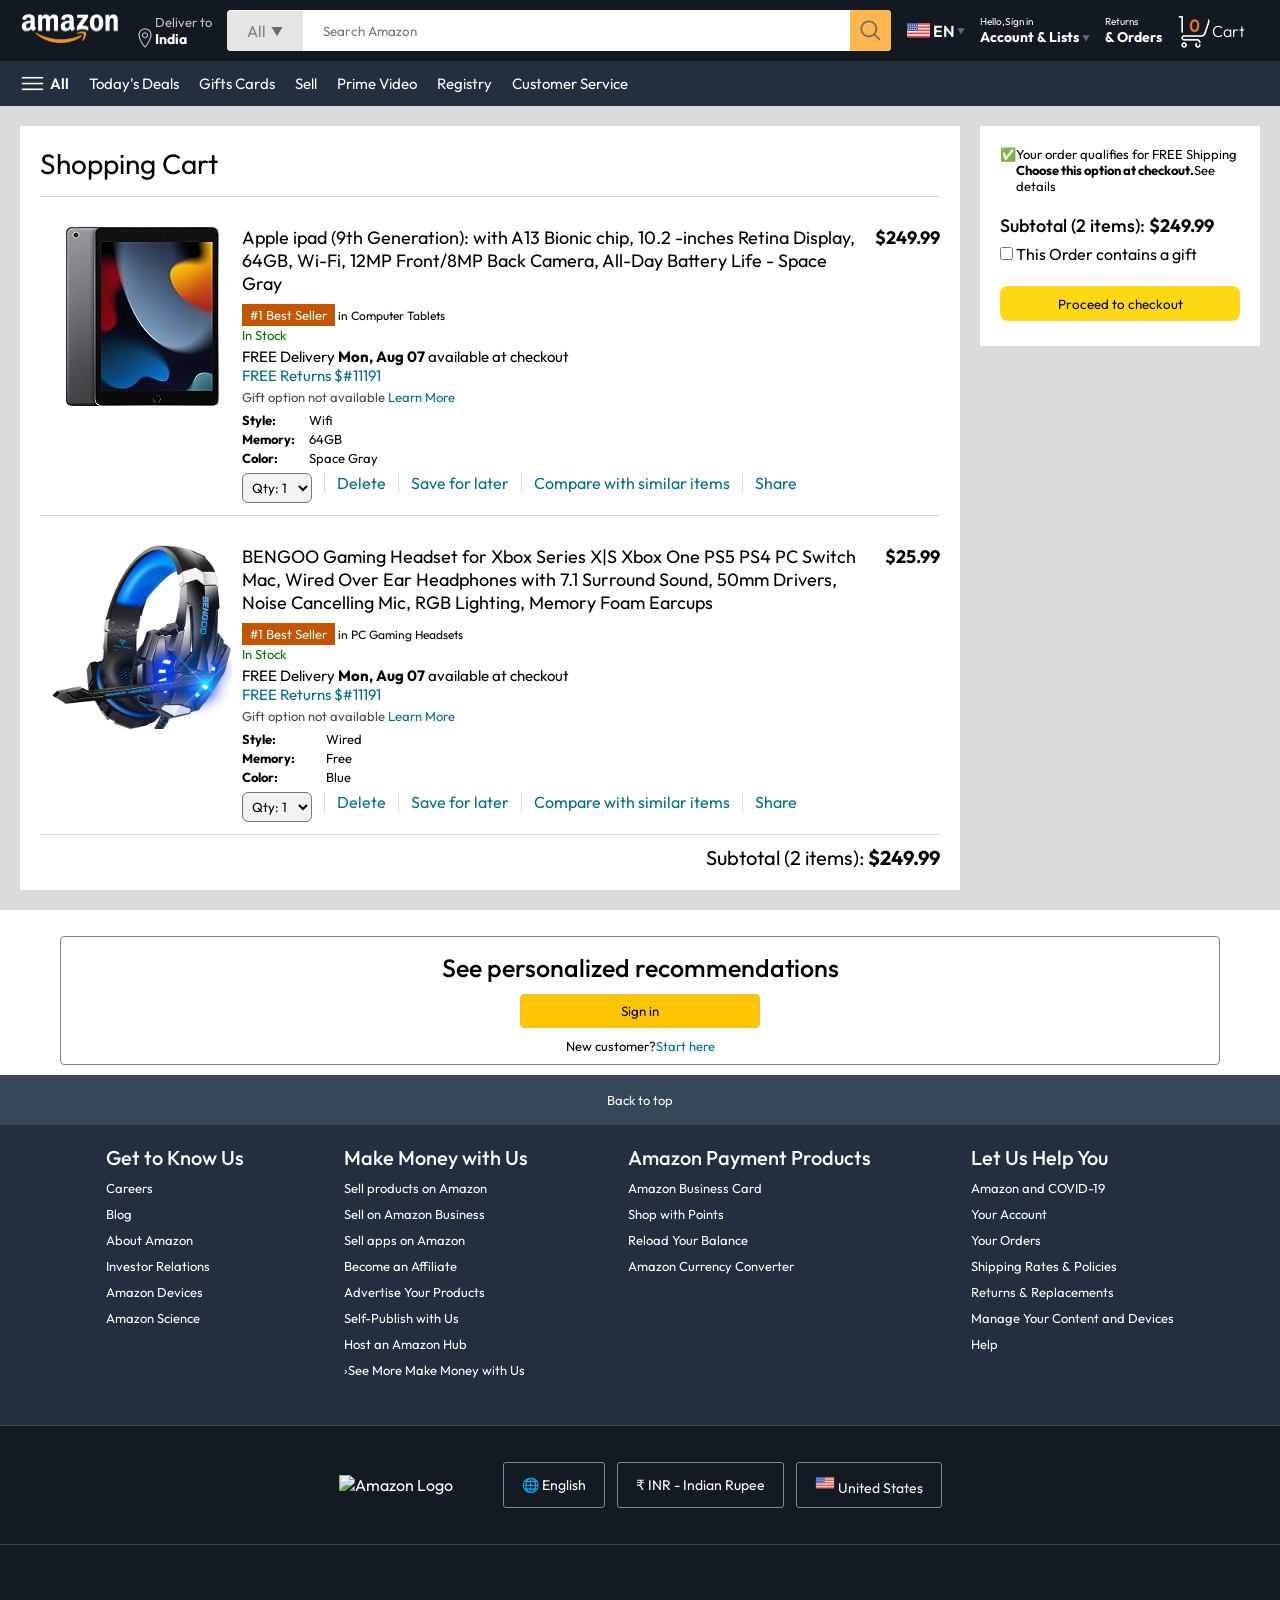
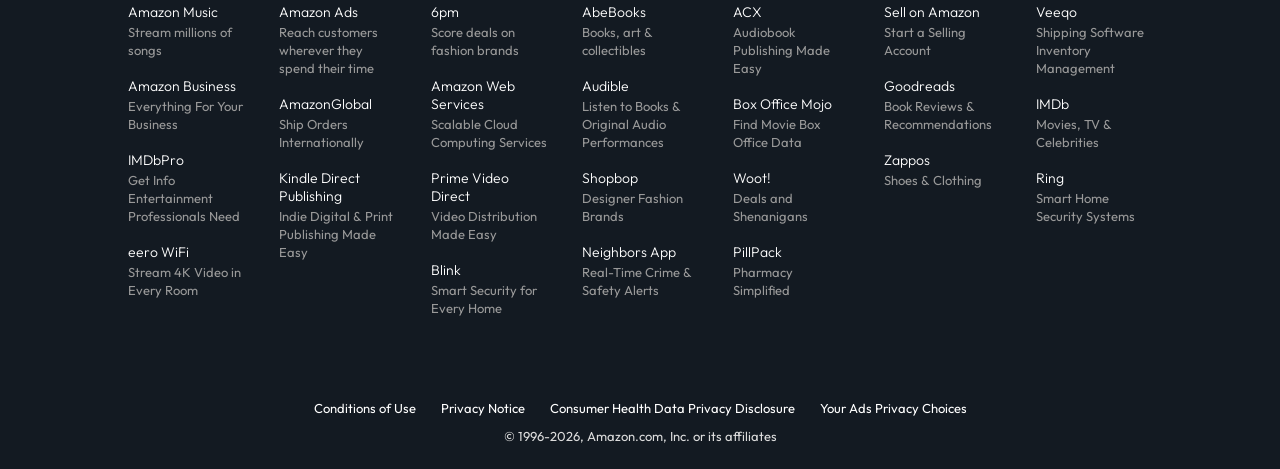
==== cart.html @ ab1f2571 "cart page added" ====
<!DOCTYPE html>
<html lang="en">

<head>
    <meta charset="UTF-8">
    <meta name="viewport" content="width=device-width, initial-scale=1.0">
    <title>Cart Page</title>
    <link rel="stylesheet" href="style.css">
    <link rel="stylesheet" href="cart.css">
</head>

<body>
    <nav>
        <a href="\"><img src="Images/amazon_logo.png" width="100" height="" alt=""></a>

        <div class="nav-country"><img src="Images/location_icon.png" width="20" alt="location">
            <div>
                <p>Deliver to</p>
                <h1>India</h1>
            </div>
        </div>
        <div class="nav-search">
            <div class="nav-search-category">
                <p>All</p>
                <img src="Images/dropdown_icon.png" height="12px" alt="">
            </div>
            <input type="text" class="nav-search-input" placeholder="Search Amazon">
            <img src="Images/search_icon.png" alt="search-icon" class="nav-search-icon">
        </div>
        <div class="nav-language">
            <img src="Images/us_flag.png" width="25px" alt="">
            <p>EN</p>
            <img src="Images/dropdown_icon.png" width="8px" alt="">
        </div>
        <div class="nav-text">
            <p>Hello,Sign in</p>
            <h1>Account & Lists <img src="Images/dropdown_icon.png" width="8px" alt=""></h1>
        </div>
        <div class="nav-text">
            <p>Returns</p>
            <h1>& Orders</h1>
        </div>
        <a href="" class="nav-cart">
            <img src="Images/cart_icon.png" width="35px" alt="">
            <h4>Cart</h4>
        </a>

    </nav>

    <div class="nav-bottom">
        <div>
            <img src="Images/menu_icon.png" width="25px" alt="">
            <p>All</p>
        </div>

        <p>Today's Deals</p>
        <p>Gifts Cards</p>
        <p>Sell</p>
        <p>Prime Video</p>
        <p>Registry</p>
        <p>Customer Service</p>
    </div>

    <div class="cart">
        <div class="page-left">
            <h1>Shopping Cart</h1>
            <hr>
            <div class="product-cart-list">
                <img src="Images/ipad_img.jpg" width="180px" alt="">
                <div>
                    <div class="product-cart-titleprice">
                        <p>Apple ipad (9th Generation): with A13 Bionic chip, 10.2 -inches Retina Display, 64GB, Wi-Fi,
                            12MP Front/8MP Back Camera, All-Day Battery Life - Space Gray</p>
                        <p><b>$249.99</b></p>
                    </div>
                    <p class="product-bestseller">
                        <span>#1 Best Seller</span> in Computer Tablets
                    </p>
                    <p class="cart-stock">In Stock</p>
                    <p class="cart-delivery">FREE Delivery <b>Mon, Aug 07 </b>available at checkout</p>
                    <p class="cart-return">FREE Returns $#11191</p>
                    <p class="cart-gift">Gift option not available <span>Learn More</span></p>
                    <div class="cart-specs">
                        <p><b>Style:</b></p>
                        <p>Wifi</p>
                        <p><b>Memory:</b></p>
                        <p>64GB</p>
                        <p><b>Color:</b></p>
                        <p>Space Gray</p>
                    </div>

                    <div class="cart-list-action">
                        <select>
                            <option value="1">Qty: 1</option>
                            <option value="2">Qty: 2</option>
                            <option value="3">Qty: 3</option>
                            <option value="4">Qty: 4</option>
                            <option value="5">Qty: 5</option>
                        </select>
                        <hr>
                        <p class="action-btn">
                            Delete
                        </p>
                        <hr>
                        <p class="action-btn">
                            Save for later
                        </p>
                        <hr>
                        <p class="action-btn">
                            Compare with similar items
                        </p>
                        <hr>
                        <p class="action-btn">
                            Share
                        </p>

                    </div>
                </div>
            </div>

            <hr>

            <div class="product-cart-list">
                <img src="Images/product_img.jpg" width="180px" alt="">
                <div>
                    <div class="product-cart-titleprice">
                        <p>BENGOO Gaming Headset for Xbox Series X|S Xbox One PS5 PS4 PC Switch Mac, Wired Over Ear
                            Headphones with 7.1 Surround Sound, 50mm Drivers, Noise Cancelling Mic, RGB Lighting, Memory
                            Foam Earcups</p>
                        <p><b>$25.99</b></p>
                    </div>
                    <p class="product-bestseller">
                        <span>#1 Best Seller</span> in PC Gaming Headsets
                    </p>
                    <p class="cart-stock">In Stock</p>
                    <p class="cart-delivery">FREE Delivery <b>Mon, Aug 07 </b>available at checkout</p>
                    <p class="cart-return">FREE Returns $#11191</p>
                    <p class="cart-gift">Gift option not available <span>Learn More</span></p>
                    <div class="cart-specs">
                        <p><b>Style:</b></p>
                        <p>Wired</p>
                        <p><b>Memory:</b></p>
                        <p>Free</p>
                        <p><b>Color:</b></p>
                        <p>Blue</p>
                    </div>

                    <div class="cart-list-action">
                        <select>
                            <option value="1">Qty: 1</option>
                            <option value="2">Qty: 2</option>
                            <option value="3">Qty: 3</option>
                            <option value="4">Qty: 4</option>
                            <option value="5">Qty: 5</option>
                        </select>
                        <hr>
                        <p class="action-btn">
                            Delete
                        </p>
                        <hr>
                        <p class="action-btn">
                            Save for later
                        </p>
                        <hr>
                        <p class="action-btn">
                            Compare with similar items
                        </p>
                        <hr>
                        <p class="action-btn">
                            Share
                        </p>

                    </div>
                </div>
            </div>
            <hr>
            <div class="cart-list-subtotal">
                Subtotal (2 items): <b>$249.99</b>
            </div>

        </div>
        <div class="page-right">
            <div class="cart-free-delivery">
                <p>&#x2705</p>
                <p>Your order qualifies for FREE Shipping <b>Choose this option at checkout.</b>See details</p>
            </div>
            <p class="cart-subtotal"> Subtotal (2 items): <b>$249.99</b></p>
            <p class="cart-right-gift">
                <input type="checkbox"> This Order contains a gift
            </p>
            <button>Proceed to checkout</button>
        </div>
    </div>

    <div class="rhf-frame">
        <div class="rhf-container">
            <div class="rhf-border">
                <div class="rhf-solver">
                    <div class="action">
                        <p style="font-weight: 500;font-size: 25px;">See personalized recommendations</p>
                        <button>Sign in</button>
                        <p class="link">New customer?<span>Start here</span></p>
                    </div>
                </div>
            </div>
        </div>
    </div>


    <div class="txt-top">
        <p>Back to top</p>
    </div>

    <div class="text-row-container">
        <div class="text-row">
            <h4>Get to Know Us</h4>
            <a href="#">Careers</a>
            <a href="#">Blog</a>
            <a href="#">About Amazon</a>
            <a href="#">Investor Relations</a>
            <a href="#">Amazon Devices</a>
            <a href="#">Amazon Science</a>
        </div>

        <div class="text-row">
            <h4>Make Money with Us</h4>
            <a href="#">Sell products on Amazon</a>
            <a href="#">Sell on Amazon Business</a>
            <a href="#">Sell apps on Amazon</a>
            <a href="#">Become an Affiliate</a>
            <a href="#">Advertise Your Products</a>
            <a href="#">Self-Publish with Us</a>
            <a href="#">Host an Amazon Hub</a>
            <a href="#">›See More Make Money with Us</a>
        </div>

        <div class="text-row">
            <h4>Amazon Payment Products</h4>
            <a href="#">Amazon Business Card</a>
            <a href="#">Shop with Points</a>
            <a href="#">Reload Your Balance</a>
            <a href="#">Amazon Currency Converter</a>

        </div>

        <div class="text-row">
            <h4>Let Us Help You</h4>
            <a href="#">Amazon and COVID-19</a>
            <a href="#">Your Account</a>
            <a href="#">Your Orders</a>
            <a href="#">Shipping Rates & Policies</a>
            <a href="#">Returns & Replacements</a>
            <a href="#">Manage Your Content and Devices</a>
            <a href="#">Help</a>
        </div>
    </div>


    <footer class="footer">

        <!-- Top Section -->
        <div class="footer-top">

            <div class="footer-logo">
                <img src="images/amazon_logo.png" alt="Amazon Logo">
            </div>

            <div class="footer-options">
                <button>🌐 English</button>
                <button>₹ INR - Indian Rupee</button>
                <button> <img src="Images/us_flag.png" width="20px" alt="">
                    <span>United States</span></button>
            </div>

        </div>
        <div class="footer-links">

            <div class="column">
                <h4>Amazon Music</h4>
                <p>Stream millions of songs</p>

                <h4>Amazon Business</h4>
                <p>Everything For Your Business</p>

                <h4>IMDbPro</h4>
                <p>Get Info Entertainment Professionals Need</p>

                <h4>eero WiFi</h4>
                <p>Stream 4K Video in Every Room</p>
            </div>

            <div class="column">
                <h4>Amazon Ads</h4>
                <p>Reach customers wherever they spend their time</p>

                <h4>AmazonGlobal</h4>
                <p>Ship Orders Internationally</p>

                <h4>Kindle Direct Publishing</h4>
                <p>Indie Digital & Print Publishing Made Easy</p>
            </div>

            <div class="column">
                <h4>6pm</h4>
                <p>Score deals on fashion brands</p>

                <h4>Amazon Web Services</h4>
                <p>Scalable Cloud Computing Services</p>

                <h4>Prime Video Direct</h4>
                <p>Video Distribution Made Easy</p>

                <h4>Blink</h4>
                <p>Smart Security for Every Home</p>
            </div>

            <div class="column">
                <h4>AbeBooks</h4>
                <p>Books, art & collectibles</p>

                <h4>Audible</h4>
                <p>Listen to Books & Original Audio Performances</p>

                <h4>Shopbop</h4>
                <p>Designer Fashion Brands</p>

                <h4>Neighbors App</h4>
                <p>Real-Time Crime & Safety Alerts</p>
            </div>

            <div class="column">
                <h4>ACX</h4>
                <p>Audiobook Publishing Made Easy</p>

                <h4>Box Office Mojo</h4>
                <p>Find Movie Box Office Data</p>

                <h4>Woot!</h4>
                <p>Deals and Shenanigans</p>

                <h4>PillPack</h4>
                <p>Pharmacy Simplified</p>
            </div>

            <div class="column">
                <h4>Sell on Amazon</h4>
                <p>Start a Selling Account</p>

                <h4>Goodreads</h4>
                <p>Book Reviews & Recommendations</p>

                <h4>Zappos</h4>
                <p>Shoes & Clothing</p>
            </div>

            <div class="column">
                <h4>Veeqo</h4>
                <p>Shipping Software Inventory Management</p>

                <h4>IMDb</h4>
                <p>Movies, TV & Celebrities</p>

                <h4>Ring</h4>
                <p>Smart Home Security Systems</p>
            </div>

        </div>

        <!-- Bottom Section -->

        <div class="footer-bottom">

            <div class="footer-links-bottom">
                <a href="#">Conditions of Use</a>
                <a href="#">Privacy Notice</a>
                <a href="#">Consumer Health Data Privacy Disclosure</a>
                <a href="#">Your Ads Privacy Choices</a>
            </div>

            <p>© 1996-2026, Amazon.com, Inc. or its affiliates</p>

        </div>

    </footer>




</body>

</html>
---- style.css ----
@import url('https://fonts.googleapis.com/css2?family=Baloo+2:wght@400..800&family=Outfit:wght@100..900&family=Roboto+Condensed:ital,wght@0,100..900;1,100..900&display=swap');

*{
    margin: 0;
    padding: 0;
    box-sizing: border-box;
    font-family: outfit, sans-serif;
}
body{
    background-color: #dadada;
}
a{
    text-decoration: none;
    color: inherit;
}
nav{
    display: flex;
    align-items: center;
    justify-content: space-between;
    background:#131921;
    padding: 10px 20px;
    color: #fff;
}
nav a:hover{
    border:1px solid #fff;
    padding:1px;
    cursor: pointer;
}
.nav-country{
    display: flex;
    align-items: end;
    margin-left: 15px;
    font-size: 13px;
    color: #c4c4c4;
    &:hover{
        border: 1px solid #fff;
        border-radius:1px;
        cursor: pointer;
    }
}

.nav-country h1{
    color: #fff;
    font-size: 14px;
}
.nav-search{
    flex: 1;
    display: flex;
    align-items: center;
    background: #fff;
    color: grey;
    max-width: 1000px;
    border-radius: 4px;
    margin-left: 15px;
}
.nav-search-category{
    display: flex;
    align-items:center;
    /* justify-content: space-between; */
    padding: 10px 20px;
    gap: 5px;
    background: #e5e5e5;
    border-radius: 4px 0 0 4px;
    cursor:pointer;
}
.nav-search-input{
    border: none;
    outline: none;
    padding-left: 20px;
    flex: 1;

}
.nav-search-icon{
    max-width: 41px;
    padding: 8px;
    background: #ffb64f;
    border-radius: 0 4px 4px 0; /* right rounded */
    cursor: pointer;
}
.nav-language{
    display: flex;
    align-items: center;
    gap: 2px;
    font-weight: 600;
    margin-left: 15px;
      &:hover{
        border: 1px solid #fff;
        border-radius:1px;
        cursor: pointer;
    }

}
.nav-text{
    margin-left: 15px;
      &:hover{
        border: 1px solid #fff;
        border-radius:1px;
        cursor: pointer;
    }
}
.nav-text p{
    font-size: 10px;
}
.nav-text h1{
    font-size: 14px;
}
.nav-cart{
    display: flex;
    align-items: center;
    margin: 0 15px;
}
.nav-bottom{
    display: flex;
    align-items: center;
    gap: 20px;
    padding: 10px 20px;
    background: #232f3e;
    color: white;
    font-size: 15px;
    
}
.nav-bottom div{
    display: flex;
    align-items: center;
    gap: 5px;
    font-weight: 600;
      &:hover{
        border: 1px solid #fff;
        border-radius:1px;
        cursor: pointer;
    }
}
.nav-bottom h4{
    margin-left: 800px;
      &:hover{
        border: 1px solid #fff;
        border-radius:1px;
        cursor: pointer;
    }
}
.nav-bottom p{
     &:hover{
        border: 1px solid #fff;
        border-radius:1px;
        cursor: pointer;
        
    }
}
/* .header-slider ul{
    display: flex;
    overflow-y: hidden;
}
.header-img{
    max-width: 100px;

} */
 .header-slider {
    overflow-x: auto;   /* horizontal scroll */
    /* scroll-behavior: smooth; */
     position: relative;
    width: 100%;
    overflow: hidden;
    height: 600px;
}

.header-slider ul {
    display: flex;
    gap: 10px;
    height: 100%;
}

.header-img {
    width: 100%; 
      height: 100%;     
    border-radius: 5px;
    display: block;
    mask-image: linear-gradient(to bottom,#000000 50%,transparent 100%);
    object-fit: cover;
}
.slide{
    position:absolute;
    top: 20%;
    z-index: 1;
    padding: 5vh 1vw;
    background:#ffffff4f;
    color: #0000007b;
    text-decoration: none;
    font-weight: 600;
    font-size: 18px;
    cursor: pointer;
}
.control_next{
    right: 0;
}
.header-slider {
  position: relative;
  width: 100%;
   overflow: hidden;
} 

.region-banner {
  position: absolute;
  top: 50%;                  
  left: 50%;                
  transform: translate(-50%, -50%);
  background: rgba(255,255,255,0.9); 
  color: #111;
  font-size: 16px;
  text-align: center;
  padding: 12px 20px;
  border-radius: 5px;
  z-index: 20; 
  width: 95%;
  margin-left: 10px;  
  margin-right:100px;        
}

.region-banner a {
  color: green;
  text-decoration: none;
  
}
.region-banner a:hover {
  text-decoration: underline;
}
.first{
    margin-top: -250px;

}
.box-row{
    display: flex;
    flex-wrap: wrap;
    gap: 20px;
    justify-content: space-between;
    /* margin: 20px 30px; */
    margin-left:30px;
    margin-right:30px;
    margin-bottom:20px;
    position: relative;
    z-index: 50;
}
.box-col{
    display: flex;
    flex-direction: column;
    gap: 10px;
    padding: 15px 20px;
    background: #fff;
    max-width: 24%;
    min-width: 200px;
}
.box-col a{
    font-size: 13px;
    color: #009999;
    font-weight: 500;
    &:hover{
        color: #c45409;
    }
}
.products-slider{
    background-color: #fff;
    margin: 0 30px;
    padding: 20px;
    margin-bottom: 15px;
}

.products-slider .products{
    display: flex;
    overflow: auto;
    gap: 20px;
    margin-top: 10px;
    /* scroll-behavior:smooth; */
}
.products-slider .products img{
    width: 200px;
    height: 200px;
}
/* .products-slider .products::-webkit-scrollbar{
    display: none;
} */
.im{
    width: 100%;
    height: 220px;
    object-fit: contain;
}
.products-slider{
    position: relative;
}

.prev,
.next{
    position: absolute;
    top: 50%;
    transform: translateY(-50%);

    width: 50px;
    height: 100px;

    border: none;
    cursor: pointer;

    background: rgba(255,255,255,0.9);
    font-size: 35px;

    opacity: 0;              /* Hidden */
    transition: opacity .3s ease;

    z-index: 10;
}

.prev{
    left: 0;
}

.next{
    right: 0;
}
.products-slider:hover .prev,
.products-slider:hover .next{
    opacity: 1;
}
.products-slider-with-price{
    background: #fff;
    margin: 0 30px;
    padding: 20px;
    margin-bottom: 15px;
    
}
.products-slider-with-price .products{
    display: flex;
    gap:20px;
    overflow-x:auto;
    overflow-y:hidden;
    scroll-behavior:smooth;
    margin-top: 50px;
}
/* .products-slider-with-price .products::-webkit-scrollbar{
    display : none;
} */
.product-card{
    display: flex;
    flex-direction: column;
    justify-content: end;
    min-width: 210px;
    background: #fbfbfb;
}
.product-card img{
    width: 110px;
    margin: 0 50px;
}

.product-offer p{
   background: #be0b3b;
   color: #fff;
   display: inline-block;
   padding: 2px 5px;
   margin: 8px 0;
   font-size: 13px;
}
.product-offer span{
    color: #be0b3b;
    font-weight: 500;
    font-size: 15px;
}
.product-price{
    color: gray;
    font-size: 15px;
    font-weight: 400;
}
h4{
    font-weight: 300;
}
.rhf-frame{
    display: flex;
    justify-content: center;
    align-items: center;
    background: #fff;
    width: 100%;
    height: 165px;
}

.rhf-container{
    width: 100%;
    max-width: 1200px;
    padding: 10px 20px;
}

.rhf-border{
    margin-top: 15px;
    padding-top: 15px;
    border: 1px solid gray;
    border-radius: 4px;
    width: 100%;
    
}

.action{
    display: flex;
    flex-direction: column;
    align-items: center;
}

.action p{
    font-size: 20px;
    font-weight: 400;
    margin-bottom: 10px;
}

.action button{
    width: 240px;
    padding: 8px;
    background: #ffc501;
    border: 1px solid #ffb540;
    border-radius: 4px;
    cursor: pointer;
}

.action .link{
    margin-top: 10px;
    font-size: 13px;
}

.action .link span{
    color: #007185;
    cursor: pointer;
}

.action .link span:hover{
    text-decoration: underline;
}
.txt-top{
    background: #364759;
    line-height: 50px;
    color: #fff;
    display: flex;
    align-items: center;
    justify-content: center;
    font-size: 13px;
}

.text-row-container{
    background: #232f3f;
    display: flex;
    flex-direction: row;
    gap: 100px;
    color: white;
    justify-content: center;
    height: 300px;
    font-size: 20px;
}

.text-row-container .text-row{
    margin-top: 20px;
    padding-bottom: 10px;
    display: flex;
    flex-direction: column;
    border: 0.5 solid white;
}
.text-row-container .text-row a{
    font-size: 13px;
    margin-top: 10px;
    &:hover{
        text-decoration: underline;
    }
}
.text-row-container .text-row h4{
    font-weight: 500;
}

.footer{
    background:#131A22;
    color:white;
    font-family:Arial, Helvetica, sans-serif;
}

.footer-top{
    height:120px;
    display:flex;
    justify-content:center;
    align-items:center;
    gap:50px;
    border-top:1px solid #3a4553;
    border-bottom:1px solid #3a4553;
}

.footer-logo img{

    width:90px;
}

.footer-options{

    display:flex;
    gap:12px;
}

.footer-options button{

    background:transparent;
    color:white;
    border:1px solid #848688;
    padding:10px 18px;
    cursor:pointer;
    border-radius:3px;
    font-size:14px;
}

.footer-options button:hover{
    border-color:white;
}
.footer-links{
    width:80%;
    margin:auto;
    padding:40px 0;

    display:grid;

    grid-template-columns:repeat(7,1fr);

    gap:35px;
}

.column h4{

    font-size:14px;
    margin-top:18px;
    margin-bottom:2px;
    cursor:pointer;
}

.column h4:hover{

    text-decoration:underline;
}

.column p{

    color:#999;
    font-size:13px;
    line-height:18px;
    margin-bottom:18px;
    cursor:pointer;
}

.column p:hover{
    text-decoration:underline;
}

.footer-bottom{
    padding:25px;
    text-align:center;
    font-size:13px;
}

.footer-links-bottom{
    display:flex;
    justify-content:center;
    gap:25px;
    flex-wrap:wrap;
    margin-bottom:12px;
}

.footer-links-bottom a{
    color:white;
    text-decoration:none;
}

.footer-links-bottom a:hover{
    text-decoration:underline;
}

.footer-bottom p{
    color:#ddd;
}

@media(max-width:1200px){

    .footer-links{

        grid-template-columns:repeat(4,1fr);
    }
}

@media(max-width:768px){
    .footer-top{

        flex-direction:column;
        height:auto;
        padding:20px;
    }
    .footer-options{
        flex-direction:column;
        width:220px;
    }
    .footer-options button{
        width:100%;
    }
    .footer-links{
        grid-template-columns:repeat(2,1fr);
    }
}
@media(max-width:500px){
    .footer-links{
        grid-template-columns:1fr;
    }
    .footer-links-bottom{
        flex-direction:column;
        gap:10px;
    }
}
---- cart.css ----
.cart {
    display: flex;
    gap: 20px;
    margin: 20px;
}
.page-left{
    background: #fff;
    padding: 20px;
}
.page-left h1{
    font-size: 28px;
    font-weight: 400;
    margin-bottom: 15px;
}
.page-left hr{
    border: none;
    height: 1px;
    background: #dadada;
    margin-bottom: 5px;
}
.product-cart-list{
    display: flex;
    align-items: start;
    gap: 10px;
    padding: 24px 0 12px 12px;
}
.product-cart-titleprice{
    display: flex;
    gap: 20px;
    font-size: 18px;
}
.product-bestseller{
    font-size: 12px;
    margin-top: 12px;
}
.product-bestseller span{
    font-size: 13px;
    color: #fff;
    background: #c45500;
    padding: 3px 8px;
}
.cart-stock{
    font-size: 13px;
    color: #007600;
    margin: 4px 0;
}
.cart-delivery{
    font-size: 15px;

}
.cart-return{
    font-size: 15px;
    color: #007185;
    font-weight: 400;
}
.cart-gift{
    color: #494949;
    font-size: 13px;
    margin: 4px 0;
}
.cart-gift span{
    color: #007185;
    &:hover{
        cursor: pointer;
        text-decoration: underline;
    }
}
.cart-specs{
    max-width: 150px;
    display: grid;
    grid-template-columns: auto auto;
    row-gap: 3px;
    font-size: 13px;
    margin: 7px 0;
}
.cart-list-action{
    display: flex;
    gap: 12px;
    font-style: 14px;
    color: #007185;
}
.cart-list-action hr{
    height: 20px;
    width: 1px;
    background-clip: #cfcfcf;
}
.cart-list-action select{
    padding: 5px;
    border-radius: 6px;
    background: #f3f3f3;

}
.cart-list-subtotal{
    text-align: right;
    font-size: 20px;
    margin-top: 10px;

}
.page-right{
    background: #fff;
    padding: 20px;
    max-height: 220px;
    min-width: 280px;
}
.cart-free-delivery{
    display: flex;
    font-size: 13px;
}
.cart-subtotal{
    margin-top: 20px;
    font-size: 18px;
    font-weight: 500;
}
.cart-right-gift{
    margin: 7px 0;
    font-family: 14px;

}
.page-right button{
    width: 100%;
    height: 35px;
    margin: 15px 0;
    background: #ffd814;
    border: none;
    border-radius: 8px;
    cursor: pointer;
    &:hover{
        background: #cbc712;
    }
}
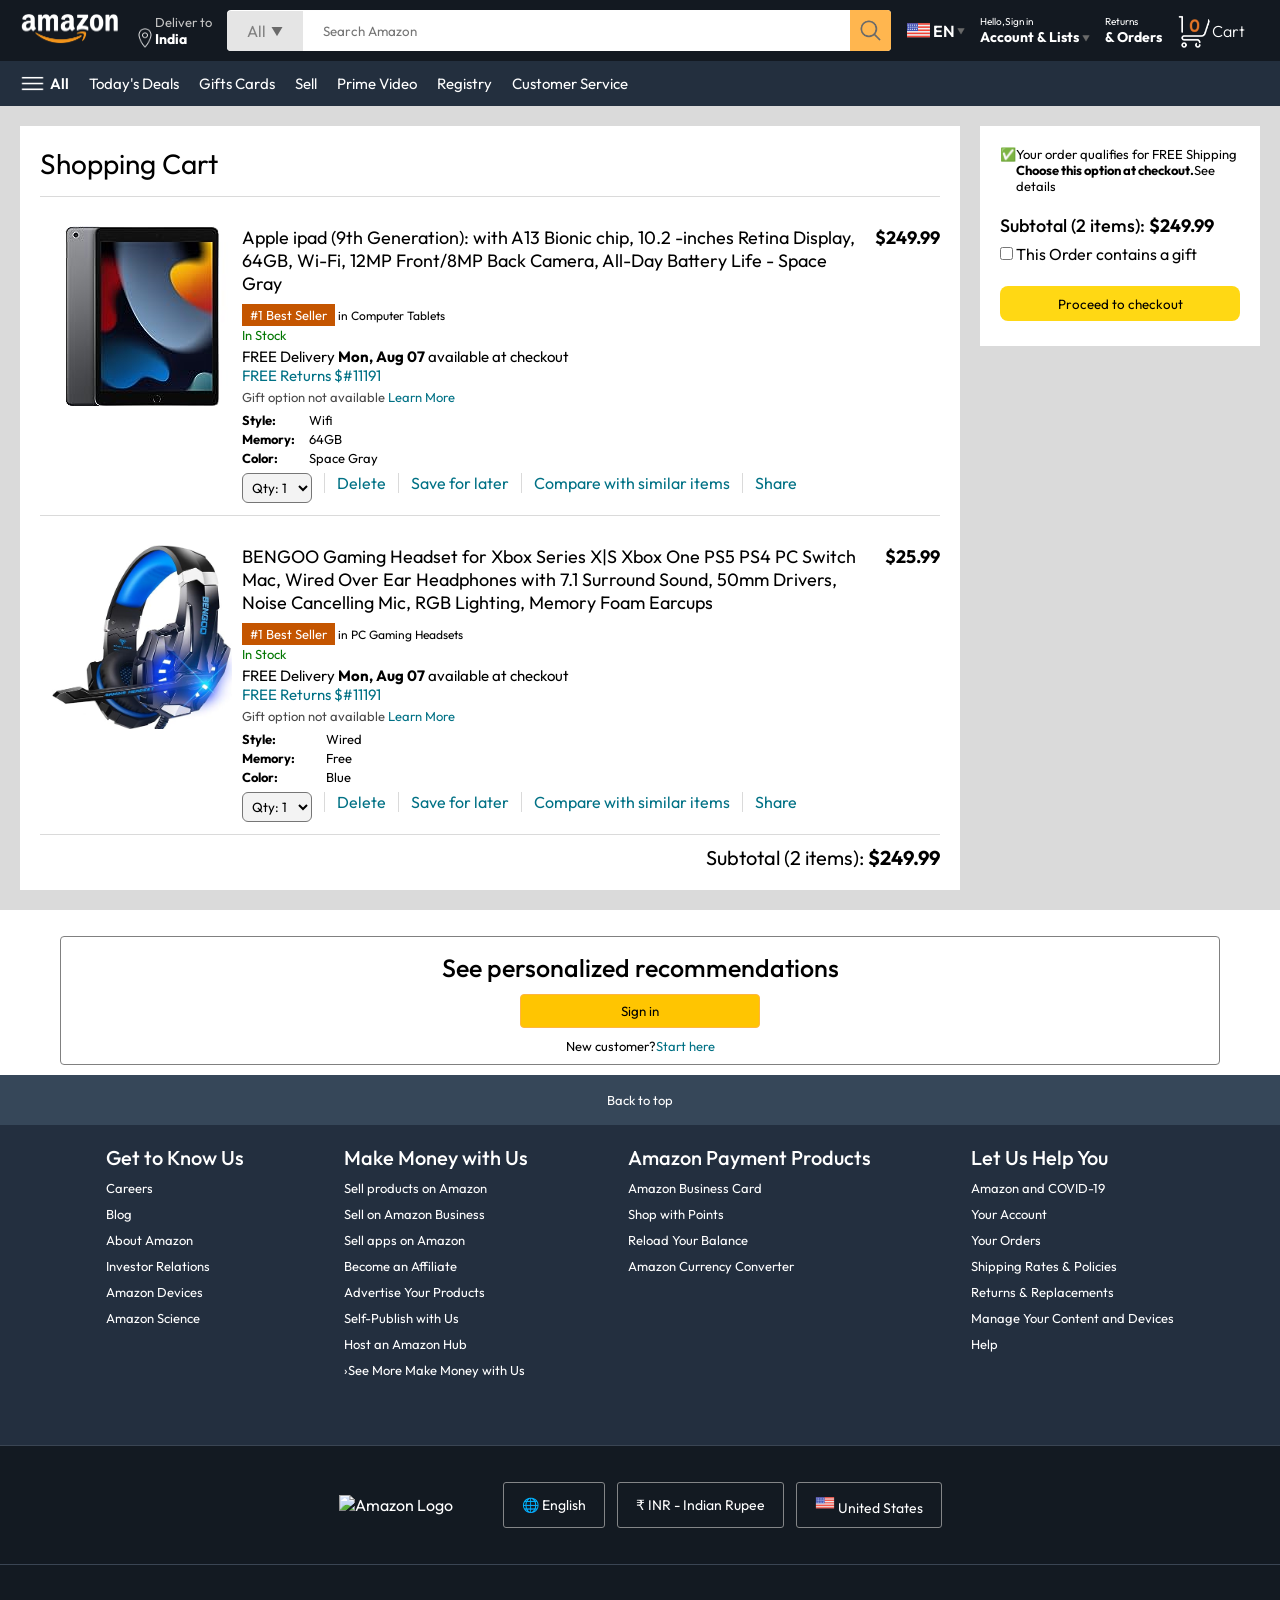
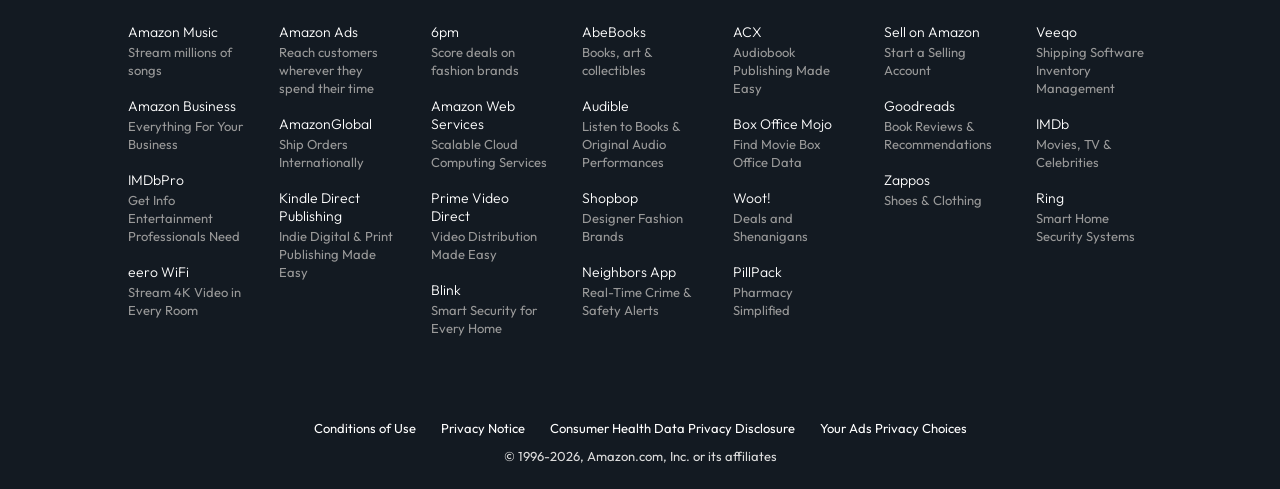
==== commit ddf572e2: "making product and cart page responsive" ====
--- a/cart.html
+++ b/cart.html
@@ -33,13 +33,14 @@
             <img src="Images/dropdown_icon.png" width="8px" alt="">
         </div>
         <div class="nav-text">
-            <p>Hello,Sign in</p>
+            <p><a href="/signin.html">Hello,Sign in</a></p>
             <h1>Account & Lists <img src="Images/dropdown_icon.png" width="8px" alt=""></h1>
         </div>
         <div class="nav-text">
             <p>Returns</p>
             <h1>& Orders</h1>
         </div>
+         <a href="/signin.html" class="user-icon" style="display:none;"><img src="Images/user.png" alt=""></a>
         <a href="" class="nav-cart">
             <img src="Images/cart_icon.png" width="35px" alt="">
             <h4>Cart</h4>
@@ -198,8 +199,8 @@
                 <div class="rhf-solver">
                     <div class="action">
                         <p style="font-weight: 500;font-size: 25px;">See personalized recommendations</p>
-                        <button>Sign in</button>
-                        <p class="link">New customer?<span>Start here</span></p>
+                        <button><a href="signin.html">Sign in</a></button>
+                        <p class="link">New customer?<span><a href="signup.html">Start here</a></span></p>
                     </div>
                 </div>
             </div>
--- a/style.css
+++ b/style.css
@@ -1,49 +1,56 @@
 @import url('https://fonts.googleapis.com/css2?family=Baloo+2:wght@400..800&family=Outfit:wght@100..900&family=Roboto+Condensed:ital,wght@0,100..900;1,100..900&display=swap');
 
-*{
+* {
     margin: 0;
     padding: 0;
     box-sizing: border-box;
     font-family: outfit, sans-serif;
 }
-body{
+
+body {
     background-color: #dadada;
 }
-a{
+
+a {
     text-decoration: none;
     color: inherit;
 }
-nav{
+
+nav {
     display: flex;
     align-items: center;
     justify-content: space-between;
-    background:#131921;
+    background: #131921;
     padding: 10px 20px;
     color: #fff;
 }
-nav a:hover{
-    border:1px solid #fff;
-    padding:1px;
-    cursor: pointer;
-}
-.nav-country{
+
+nav a:hover {
+    border: 1px solid #fff;
+    padding: 1px;
+    cursor: pointer;
+}
+
+.nav-country {
     display: flex;
     align-items: end;
     margin-left: 15px;
     font-size: 13px;
     color: #c4c4c4;
-    &:hover{
+
+    &:hover {
         border: 1px solid #fff;
-        border-radius:1px;
+        border-radius: 1px;
         cursor: pointer;
     }
 }
 
-.nav-country h1{
+.nav-country h1 {
     color: #fff;
     font-size: 14px;
 }
-.nav-search{
+
+.nav-search {
     flex: 1;
     display: flex;
     align-items: center;
@@ -53,63 +60,75 @@
     border-radius: 4px;
     margin-left: 15px;
 }
-.nav-search-category{
-    display: flex;
-    align-items:center;
+
+.nav-search-category {
+    display: flex;
+    align-items: center;
     /* justify-content: space-between; */
     padding: 10px 20px;
     gap: 5px;
     background: #e5e5e5;
     border-radius: 4px 0 0 4px;
-    cursor:pointer;
-}
-.nav-search-input{
+    cursor: pointer;
+}
+
+.nav-search-input {
     border: none;
     outline: none;
     padding-left: 20px;
     flex: 1;
 
 }
-.nav-search-icon{
+
+.nav-search-icon {
     max-width: 41px;
     padding: 8px;
     background: #ffb64f;
-    border-radius: 0 4px 4px 0; /* right rounded */
-    cursor: pointer;
-}
-.nav-language{
+    border-radius: 0 4px 4px 0;
+    /* right rounded */
+    cursor: pointer;
+}
+
+.nav-language {
     display: flex;
     align-items: center;
     gap: 2px;
     font-weight: 600;
     margin-left: 15px;
-      &:hover{
+
+    &:hover {
         border: 1px solid #fff;
-        border-radius:1px;
+        border-radius: 1px;
         cursor: pointer;
     }
 
 }
-.nav-text{
+
+.nav-text {
     margin-left: 15px;
-      &:hover{
+
+    &:hover {
         border: 1px solid #fff;
-        border-radius:1px;
+        border-radius: 1px;
         cursor: pointer;
     }
 }
-.nav-text p{
+
+.nav-text p {
     font-size: 10px;
 }
-.nav-text h1{
+
+.nav-text h1 {
     font-size: 14px;
 }
-.nav-cart{
+
+.nav-cart {
     display: flex;
     align-items: center;
     margin: 0 15px;
 }
-.nav-bottom{
+
+.nav-bottom {
     display: flex;
     align-items: center;
     gap: 20px;
@@ -117,35 +136,41 @@
     background: #232f3e;
     color: white;
     font-size: 15px;
-    
-}
-.nav-bottom div{
+
+}
+
+.nav-bottom div {
     display: flex;
     align-items: center;
     gap: 5px;
     font-weight: 600;
-      &:hover{
+
+    &:hover {
         border: 1px solid #fff;
-        border-radius:1px;
+        border-radius: 1px;
         cursor: pointer;
     }
 }
-.nav-bottom h4{
+
+.nav-bottom h4 {
     margin-left: 800px;
-      &:hover{
+
+    &:hover {
         border: 1px solid #fff;
-        border-radius:1px;
+        border-radius: 1px;
         cursor: pointer;
     }
 }
-.nav-bottom p{
-     &:hover{
+
+.nav-bottom p {
+    &:hover {
         border: 1px solid #fff;
-        border-radius:1px;
+        border-radius: 1px;
         cursor: pointer;
-        
-    }
-}
+
+    }
+}
+
 /* .header-slider ul{
     display: flex;
     overflow-y: hidden;
@@ -154,13 +179,17 @@
     max-width: 100px;
 
 } */
- .header-slider {
-    overflow-x: auto;   /* horizontal scroll */
+.header-slider {
+    overflow-x: auto;
+    /* horizontal scroll */
     /* scroll-behavior: smooth; */
-     position: relative;
+    position: relative;
     width: 100%;
     overflow: hidden;
-    height: 600px;
+    /* height: 600px; */
+    height: 55vw;
+    max-height: 600px;
+    min-height: 220px;
 }
 
 .header-slider ul {
@@ -170,124 +199,146 @@
 }
 
 .header-img {
-    width: 100%; 
-      height: 100%;     
+    width: 100%;
+    height: 100%;
     border-radius: 5px;
     display: block;
-    mask-image: linear-gradient(to bottom,#000000 50%,transparent 100%);
+    mask-image: linear-gradient(to bottom, #000000 50%, transparent 100%);
     object-fit: cover;
 }
-.slide{
-    position:absolute;
+
+.slide {
+    position: absolute;
     top: 20%;
     z-index: 1;
     padding: 5vh 1vw;
-    background:#ffffff4f;
+    background: #ffffff4f;
     color: #0000007b;
     text-decoration: none;
     font-weight: 600;
     font-size: 18px;
     cursor: pointer;
 }
-.control_next{
+
+.control_next {
     right: 0;
 }
+
 .header-slider {
-  position: relative;
-  width: 100%;
-   overflow: hidden;
-} 
+    position: relative;
+    width: 100%;
+    overflow: hidden;
+}
 
 .region-banner {
-  position: absolute;
-  top: 50%;                  
-  left: 50%;                
-  transform: translate(-50%, -50%);
-  background: rgba(255,255,255,0.9); 
-  color: #111;
-  font-size: 16px;
-  text-align: center;
-  padding: 12px 20px;
-  border-radius: 5px;
-  z-index: 20; 
-  width: 95%;
-  margin-left: 10px;  
-  margin-right:100px;        
+    position: absolute;
+    top: 50%;
+    left: 50%;
+    transform: translate(-50%, -50%);
+    background: rgba(255, 255, 255, 0.9);
+    color: #111;
+    font-size: 16px;
+    text-align: center;
+    padding: 12px 20px;
+    border-radius: 5px;
+    z-index: 20;
+    width: 95%;
+    /* margin-left: 10px;  
+  margin-right:100px;         */
 }
 
 .region-banner a {
-  color: green;
-  text-decoration: none;
-  
-}
+    color: green;
+    text-decoration: none;
+
+}
+
 .region-banner a:hover {
-  text-decoration: underline;
-}
-.first{
+    text-decoration: underline;
+}
+
+.first {
     margin-top: -250px;
 
 }
-.box-row{
+
+.box-row {
     display: flex;
     flex-wrap: wrap;
     gap: 20px;
     justify-content: space-between;
     /* margin: 20px 30px; */
-    margin-left:30px;
-    margin-right:30px;
-    margin-bottom:20px;
+    margin-left: 30px;
+    margin-right: 30px;
+    margin-bottom: 20px;
     position: relative;
     z-index: 50;
 }
-.box-col{
+
+.box-col {
     display: flex;
     flex-direction: column;
+    /* flex-wrap: wrap; */
     gap: 10px;
     padding: 15px 20px;
     background: #fff;
     max-width: 24%;
     min-width: 200px;
-}
-.box-col a{
+    /* flex: 1 1 calc(25% - 20px);
+    max-width: calc(25% - 20px); */
+}
+.box-col img{
+    /* width: 100%;
+    height: 220px; */
+    object-fit: contain;
+}
+.box-col a {
     font-size: 13px;
     color: #009999;
     font-weight: 500;
-    &:hover{
+
+    &:hover {
         color: #c45409;
     }
 }
-.products-slider{
+
+.products-slider {
     background-color: #fff;
     margin: 0 30px;
     padding: 20px;
     margin-bottom: 15px;
 }
 
-.products-slider .products{
+.products-slider .products {
     display: flex;
     overflow: auto;
     gap: 20px;
     margin-top: 10px;
     /* scroll-behavior:smooth; */
 }
-.products-slider .products img{
+
+.products-slider .products img {
+    /* width: 180px;
+    height: auto; */
     width: 200px;
     height: 200px;
 }
+
 /* .products-slider .products::-webkit-scrollbar{
     display: none;
 } */
-.im{
+.im {
     width: 100%;
     height: 220px;
     object-fit: contain;
 }
-.products-slider{
+
+.products-slider {
     position: relative;
 }
 
 .prev,
-.next{
+.next {
     position: absolute;
     top: 50%;
     transform: translateY(-50%);
@@ -298,78 +349,88 @@
     border: none;
     cursor: pointer;
 
-    background: rgba(255,255,255,0.9);
+    background: rgba(255, 255, 255, 0.9);
     font-size: 35px;
 
-    opacity: 0;              /* Hidden */
+    opacity: 0;
+    /* Hidden */
     transition: opacity .3s ease;
 
     z-index: 10;
 }
 
-.prev{
+.prev {
     left: 0;
 }
 
-.next{
+.next {
     right: 0;
 }
+
 .products-slider:hover .prev,
-.products-slider:hover .next{
+.products-slider:hover .next {
     opacity: 1;
 }
-.products-slider-with-price{
+
+.products-slider-with-price {
     background: #fff;
     margin: 0 30px;
     padding: 20px;
     margin-bottom: 15px;
-    
-}
-.products-slider-with-price .products{
-    display: flex;
-    gap:20px;
-    overflow-x:auto;
-    overflow-y:hidden;
-    scroll-behavior:smooth;
+
+}
+
+.products-slider-with-price .products {
+    display: flex;
+    gap: 20px;
+    overflow-x: auto;
+    overflow-y: hidden;
+    scroll-behavior: smooth;
     margin-top: 50px;
 }
+
 /* .products-slider-with-price .products::-webkit-scrollbar{
     display : none;
 } */
-.product-card{
+.product-card {
     display: flex;
     flex-direction: column;
     justify-content: end;
     min-width: 210px;
     background: #fbfbfb;
 }
-.product-card img{
+
+.product-card img {
     width: 110px;
     margin: 0 50px;
 }
 
-.product-offer p{
-   background: #be0b3b;
-   color: #fff;
-   display: inline-block;
-   padding: 2px 5px;
-   margin: 8px 0;
-   font-size: 13px;
-}
-.product-offer span{
+.product-offer p {
+    background: #be0b3b;
+    color: #fff;
+    display: inline-block;
+    padding: 2px 5px;
+    margin: 8px 0;
+    font-size: 13px;
+}
+
+.product-offer span {
     color: #be0b3b;
     font-weight: 500;
     font-size: 15px;
 }
-.product-price{
+
+.product-price {
     color: gray;
     font-size: 15px;
     font-weight: 400;
 }
-h4{
+
+h4 {
     font-weight: 300;
 }
-.rhf-frame{
+
+.rhf-frame {
     display: flex;
     justify-content: center;
     align-items: center;
@@ -378,34 +439,34 @@
     height: 165px;
 }
 
-.rhf-container{
+.rhf-container {
     width: 100%;
     max-width: 1200px;
     padding: 10px 20px;
 }
 
-.rhf-border{
+.rhf-border {
     margin-top: 15px;
     padding-top: 15px;
     border: 1px solid gray;
     border-radius: 4px;
     width: 100%;
-    
-}
-
-.action{
+
+}
+
+.action {
     display: flex;
     flex-direction: column;
     align-items: center;
 }
 
-.action p{
+.action p {
     font-size: 20px;
     font-weight: 400;
     margin-bottom: 10px;
 }
 
-.action button{
+.action button {
     width: 240px;
     padding: 8px;
     background: #ffc501;
@@ -414,20 +475,21 @@
     cursor: pointer;
 }
 
-.action .link{
+.action .link {
     margin-top: 10px;
     font-size: 13px;
 }
 
-.action .link span{
+.action .link span {
     color: #007185;
     cursor: pointer;
 }
 
-.action .link span:hover{
+.action .link span:hover {
     text-decoration: underline;
 }
-.txt-top{
+
+.txt-top {
     background: #364759;
     line-height: 50px;
     color: #fff;
@@ -437,173 +499,284 @@
     font-size: 13px;
 }
 
-.text-row-container{
+.text-row-container {
     background: #232f3f;
     display: flex;
     flex-direction: row;
+    /* flex-wrap: wrap; */
+    text-wrap: wrap;
     gap: 100px;
     color: white;
     justify-content: center;
-    height: 300px;
+    height: 320px;
     font-size: 20px;
 }
 
-.text-row-container .text-row{
+.text-row-container .text-row {
     margin-top: 20px;
     padding-bottom: 10px;
     display: flex;
     flex-direction: column;
     border: 0.5 solid white;
 }
-.text-row-container .text-row a{
+
+.text-row-container .text-row a {
     font-size: 13px;
     margin-top: 10px;
-    &:hover{
+
+    &:hover {
         text-decoration: underline;
     }
 }
-.text-row-container .text-row h4{
+
+.text-row-container .text-row h4 {
     font-weight: 500;
 }
 
-.footer{
-    background:#131A22;
-    color:white;
-    font-family:Arial, Helvetica, sans-serif;
-}
-
-.footer-top{
-    height:120px;
-    display:flex;
-    justify-content:center;
-    align-items:center;
-    gap:50px;
-    border-top:1px solid #3a4553;
-    border-bottom:1px solid #3a4553;
-}
-
-.footer-logo img{
-
-    width:90px;
-}
-
-.footer-options{
-
-    display:flex;
-    gap:12px;
-}
-
-.footer-options button{
-
-    background:transparent;
-    color:white;
-    border:1px solid #848688;
-    padding:10px 18px;
-    cursor:pointer;
-    border-radius:3px;
-    font-size:14px;
-}
-
-.footer-options button:hover{
-    border-color:white;
-}
-.footer-links{
-    width:80%;
-    margin:auto;
-    padding:40px 0;
-
-    display:grid;
-
-    grid-template-columns:repeat(7,1fr);
-
-    gap:35px;
-}
-
-.column h4{
-
-    font-size:14px;
-    margin-top:18px;
-    margin-bottom:2px;
-    cursor:pointer;
-}
-
-.column h4:hover{
-
-    text-decoration:underline;
-}
-
-.column p{
-
-    color:#999;
-    font-size:13px;
-    line-height:18px;
-    margin-bottom:18px;
-    cursor:pointer;
-}
-
-.column p:hover{
-    text-decoration:underline;
-}
-
-.footer-bottom{
-    padding:25px;
-    text-align:center;
-    font-size:13px;
-}
-
-.footer-links-bottom{
-    display:flex;
-    justify-content:center;
-    gap:25px;
+.footer {
+    background: #131A22;
+    color: white;
+    font-family: Arial, Helvetica, sans-serif;
+}
+
+.footer-top {
+    height: 120px;
+    display: flex;
+    justify-content: center;
+    align-items: center;
+    gap: 50px;
+    border-top: 1px solid #3a4553;
+    border-bottom: 1px solid #3a4553;
+}
+
+.footer-logo img {
+
+    width: 90px;
+}
+
+.footer-options {
+
+    display: flex;
+    gap: 12px;
+}
+
+.footer-options button {
+
+    background: transparent;
+    color: white;
+    border: 1px solid #848688;
+    padding: 10px 18px;
+    cursor: pointer;
+    border-radius: 3px;
+    font-size: 14px;
+}
+
+.footer-options button:hover {
+    border-color: white;
+}
+
+.footer-links {
+    width: 80%;
+    margin: auto;
+    padding: 40px 0;
+
+    display: grid;
+
+    grid-template-columns: repeat(7, 1fr);
+
+    gap: 35px;
+}
+
+.column h4 {
+
+    font-size: 14px;
+    margin-top: 18px;
+    margin-bottom: 2px;
+    cursor: pointer;
+}
+
+.column h4:hover {
+
+    text-decoration: underline;
+}
+
+.column p {
+
+    color: #999;
+    font-size: 13px;
+    line-height: 18px;
+    margin-bottom: 18px;
+    cursor: pointer;
+}
+
+.column p:hover {
+    text-decoration: underline;
+}
+
+.footer-bottom {
+    padding: 25px;
+    text-align: center;
+    font-size: 13px;
+}
+
+.footer-links-bottom {
+    display: flex;
+    justify-content: center;
+    gap: 25px;
+    flex-wrap: wrap;
+    margin-bottom: 12px;
+}
+
+.footer-links-bottom a {
+    color: white;
+    text-decoration: none;
+}
+
+.footer-links-bottom a:hover {
+    text-decoration: underline;
+}
+
+.footer-bottom p {
+    color: #ddd;
+}
+
+@media(max-width:1200px) {
+
+    .footer-links {
+
+        grid-template-columns: repeat(4, 1fr);
+    }
+}
+
+@media(max-width:768px) {
+    .footer-top {
+
+        flex-direction: column;
+        height: auto;
+        padding: 20px;
+    }
+
+    .footer-options {
+        flex-direction: column;
+        width: 220px;
+    }
+
+    .footer-options button {
+        width: 100%;
+    }
+
+    .footer-links {
+        grid-template-columns: repeat(2, 1fr);
+    }
+}
+
+@media(max-width:500px) {
+    .footer-links {
+        grid-template-columns: 1fr;
+    }
+
+    .footer-links-bottom {
+        flex-direction: column;
+        gap: 10px;
+    }
+}
+
+@media only screen and (max-width:1500px) {
+    .nav-bottom h4 {
+        display: none;
+    }
+}
+
+@media only screen and (max-width:1080px) {
+    .region-banner {
+        display: none;
+    }
+
+    .first-box {
+        margin-top: -20vw;
+    }
+}
+
+@media only screen and (max-width:1080px){
+    nav{
+        flex-wrap: wrap;
+    }
+    .nav-search{
+        order: 7;
+        margin: 15px 0 5px;
+        min-width: 300px;
+    }
+    .box-col{
+        max-width: 48%;
+    }
+}
+@media only screen and (max-width:610px){
+    .nav-country{
+        display: none;
+    }
+    .nav-language{
+        display: none;
+    }
+    .nav-text{
+        display: none;
+    }
+    .nav-bottom{
+        font-size: 13px;
+        gap: 10px;
+        overflow-x: scroll;
+    }
+    .nav-bottom::-webkit-scrollbar{
+        display: none;
+    }
+    .nav-bottom p{
+        text-wrap: nowrap;
+    }
+    .nav--search{
+        min-height: 400px;
+    }
+    .user-icon{
+        display: flex !important;
+        flex: 1;
+        justify-content: flex-end;
+    }
+    .user-icon img{
+        width: 25px;
+    }
+    .nav-cart h4{
+        display: none;
+    }
+    .nav-cart img{
+        width: 25px;
+    }
+    .box-col{
+        max-width: 100%;
+        width: 100%;
+    }
+}
+@media(max-width:1000px){
+
+.text-row-container{
     flex-wrap:wrap;
-    margin-bottom:12px;
-}
-
-.footer-links-bottom a{
-    color:white;
-    text-decoration:none;
-}
-
-.footer-links-bottom a:hover{
-    text-decoration:underline;
-}
-
-.footer-bottom p{
-    color:#ddd;
-}
-
-@media(max-width:1200px){
-
-    .footer-links{
-
-        grid-template-columns:repeat(4,1fr);
-    }
-}
-
-@media(max-width:768px){
-    .footer-top{
-
-        flex-direction:column;
-        height:auto;
-        padding:20px;
-    }
-    .footer-options{
-        flex-direction:column;
-        width:220px;
-    }
-    .footer-options button{
-        width:100%;
-    }
-    .footer-links{
-        grid-template-columns:repeat(2,1fr);
-    }
+    justify-content:flex-start;
+    gap:30px;
+    padding:20px;
+    height:auto;
+}
+
+.text-row{
+    width:45%;
+}
+
 }
 @media(max-width:500px){
-    .footer-links{
-        grid-template-columns:1fr;
-    }
-    .footer-links-bottom{
-        flex-direction:column;
-        gap:10px;
-    }
-}
+
+.text-row{
+    width:100%;
+}
+
+}
+@media only screen and (max-width:380px){
+     .nav--search{
+        min-height: 300px;
+    }
+}
--- a/cart.css
+++ b/cart.css
@@ -128,4 +128,41 @@
     &:hover{
         background: #cbc712;
     }
-}+}
+
+@media only screen and (max-width:900px){
+    .cart{
+        flex-wrap: wrap;
+    }
+}
+@media only screen and (max-width:1090px){
+     .cart-list-action .action-btn:nth-last-child(1){
+      display: none;
+    }
+    .cart-list-action hr:nth-last-child(2){
+      display: none;
+    }
+    .cart-list-action .action-btn:nth-last-child(3){
+      display: none;
+    }
+    .cart-list-action hr:nth-last-child(4){
+      display: none;
+    }
+
+}
+@media only screen and (max-width:900px){
+    .product-cart-list{
+        padding: 24px 0;
+    }
+    .product-cart-list img{
+        width: 80px;
+    }
+    .product-cart-titleprice{
+        flex-wrap: wrap;
+        font-size: 14px;
+    }
+    .cart-delivery{
+        font-size: 13px;
+    }
+   
+}
